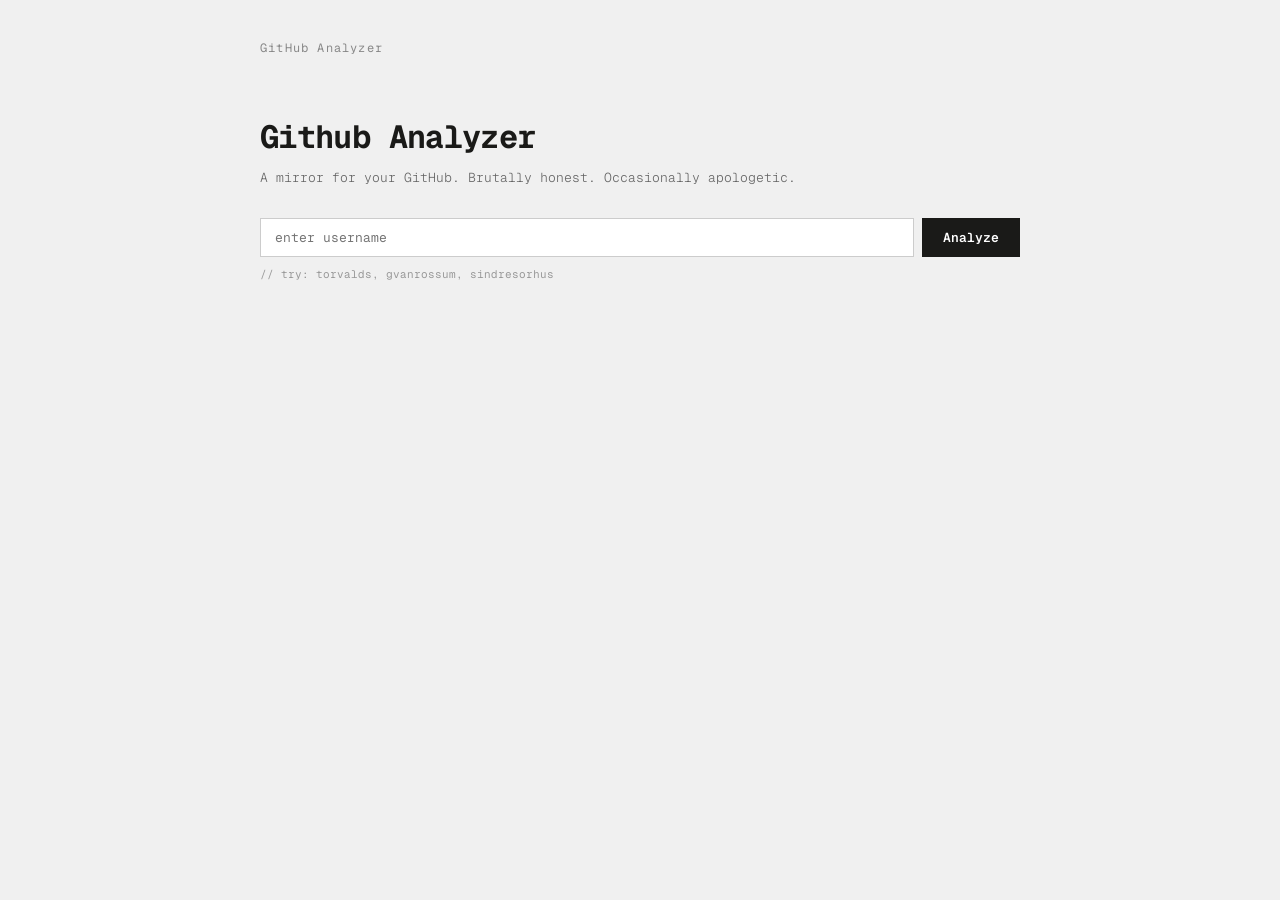
==== frontend/index_v2.html @ eb5abd28 "add index_v2 with results cards, compare mode, and winner declaration" ====
<!DOCTYPE html>
<html lang="en">
<head>
    <meta name="viewport" content="width=device-width, initial-scale=1.0">
    <link rel="preconnect" href="https://fonts.googleapis.com">
<link href="https://fonts.googleapis.com/css2?family=Geist+Mono:wght@300;400;500;600;700&display=swap" rel="stylesheet">
    <link rel="stylesheet" href="/frontend/style.css">
    <title>Github Analyzer</title>
</head>
<body>
<nav>
    <div class="nav-logo">
        <span class="dot"></span>
        GitHub Analyzer
    </div>
</nav>
<section class="hero">
    <h1 class="site-title">Github Analyzer</h1>
    <h1 class="tagline">A mirror for your GitHub. Brutally honest. Occasionally apologetic.</h1>
    <div class="input-row">
        <input type="text" placeholder="enter username" id="username-input">
        <button id="analyze-btn">Analyze</button>
    </div>
    <p class="hint">// try: torvalds, gvanrossum, sindresorhus</p>
</section>
<div id="results"></div>

<script>
    document.getElementById("analyze-btn").addEventListener("click", function() {
        const username = document.getElementById("username-input").value.trim()
        if (username === "") {
            document.getElementById("results").innerHTML = "<p>Please enter a username</p>"
            return 
        }
        document.getElementById("results").innerHTML = "<p>Analyzing....</p>"
        fetch(`http://127.0.0.1:5000/analyze/${username}`)
            .then(response => response.json())
            .then(data => {
                if (data.error) {
                    document.getElementById("results").innerHTML = `<p>${data.error}</p>`
                } else {
                    document.getElementById("results").innerHTML = `
                        <div class="results-card">
                            <img src="${data.profile.avatar_url}" width="80">
                            <h2>${data.profile.login}</h2>
                            <p>${data.summary}</p>
                        </div>
                        <div class="results-card">
                            <p>Codex Score: ${data.codex_score} / 100</p>
                            <p>⭐ Stars: ${data.stats.total_stars}</p>
                            <p>🍴 Forks: ${data.stats.total_forks}</p>
                            <p>👥 Followers: ${data.profile.followers}</p>
                        </div>
                        <div class="results-card">
                            <p>Badges: ${data.badges.join(", ")}</p>
                            <p>Languages: ${Object.keys(data.stats.languages).join(", ")}</p>
                        </div>
                        <div class="result-card">
                            <p>// compare with another developer</p>
                            <div class="input-row">
                                <input type="text" id="compare-input" placeholder="enter second username">
                                <button id="compare-btn">Compare</button>
                            </div>
                        </div>
                    `

                    document.getElementById("compare-btn").addEventListener("click", function() {
                        const username2 = document.getElementById("compare-input").value.trim()
                        if (username2 === "") {
                            document.getElementById("results").innerHTML = "<p>Please enter a second username</p>"
                            return 
                        }
                        document.getElementById("results").innerHTML = "<p>Analyzing....</p>"
                        fetch(`http://127.0.0.1:5000/compare/${username}/${username2}`)
                            .then(response => response.json())
                            .then(compareData => {
                                document.getElementById("results").innerHTML = `
                                    <div class="result-card">
                                        <h2>${compareData.user1.profile.login}</h2>
                                        <p>${compareData.user1.summary}</p>
                                        <p>Codex Score: ${compareData.user1.codex_score}</p>
                                    </div> 
                                    <div class="result-card">
                                        <h2>${compareData.user2.profile.login}</h2>
                                        <p>${compareData.user2.summary}</p>
                                        <p>Codex Score: ${compareData.user2.codex_score}</p>
                                    </div>      
                                    <div class="result-card">
                                        <p>🏆 Winner: ${compareData.winner}</p>
                                    </div>
                                `
                            })
                    })
                }
            })
    })

</script>

</body>
</html>
---- frontend/style.css ----
* {
    margin: 0;
    padding: 0;
    box-sizing: border-box;
}

body {
    font-family: 'Geist Mono', monospace;
    background-color: #f0f0f0;
    color: #1a1a18;
    max-width: 800px;
    margin: 0 auto;
    padding: 40px 20px;
}

nav {
    margin-bottom: 60px;
    font-size: 12px;
    letter-spacing: 0.1em;
    color: #888;
}

.hero {
    margin-bottom: 48px;
}

.hero img {
    width: 380px;
    max-width: 100%;
    display: block;
    margin: 0 auto 24px auto;
}

.tagline {
    font-size: 13px;
    color: #666;
    margin-bottom: 32px;
    font-weight: 300;
}

.input-row {
    display: flex;
    gap: 8px;
}

#username-input {
    flex: 1;
    padding: 10px 14px;
    font-family: 'Geist Mono', monospace;
    font-size: 13px;
    border: 1px solid #ccc;
    background: white;
    outline: none;
}

#analyze-btn {
    padding: 10px 20px;
    font-family: 'Geist Mono', monospace;
    font-size: 13px;
    font-weight: 600;
    border: 1px solid #1a1a18;
    background: #1a1a18;
    color: white;
    cursor: pointer;
}

.hint {
    font-size: 11px;
    color: #999;
    margin-top: 10px;
}

.site-title {
    font-size: 32px;
    font-weight: 700;
    letter-spacing: -0.02em;
    margin-bottom: 12px;
}

.results-card {
    background: white;
    border: 1px solid #ccc;
    padding: 24px;
    margin-top: 16px;
}

#compare-input {
    flex: 1;
    padding: 10px 14px;
    font-family: 'Geist Mono', monospace;
    font-size: 13px;
    border: 1px solid #ccc;
    background: white;
    outline: none;
}

#compare-btn {
    padding: 10px 20px;
    font-family: 'Geist Mono', monospace;
    font-size: 13px;
    font-weight: 600;
    border: 1px solid #1a1a18;
    background: #1a1a18;
    color: white;
    cursor: pointer;
}
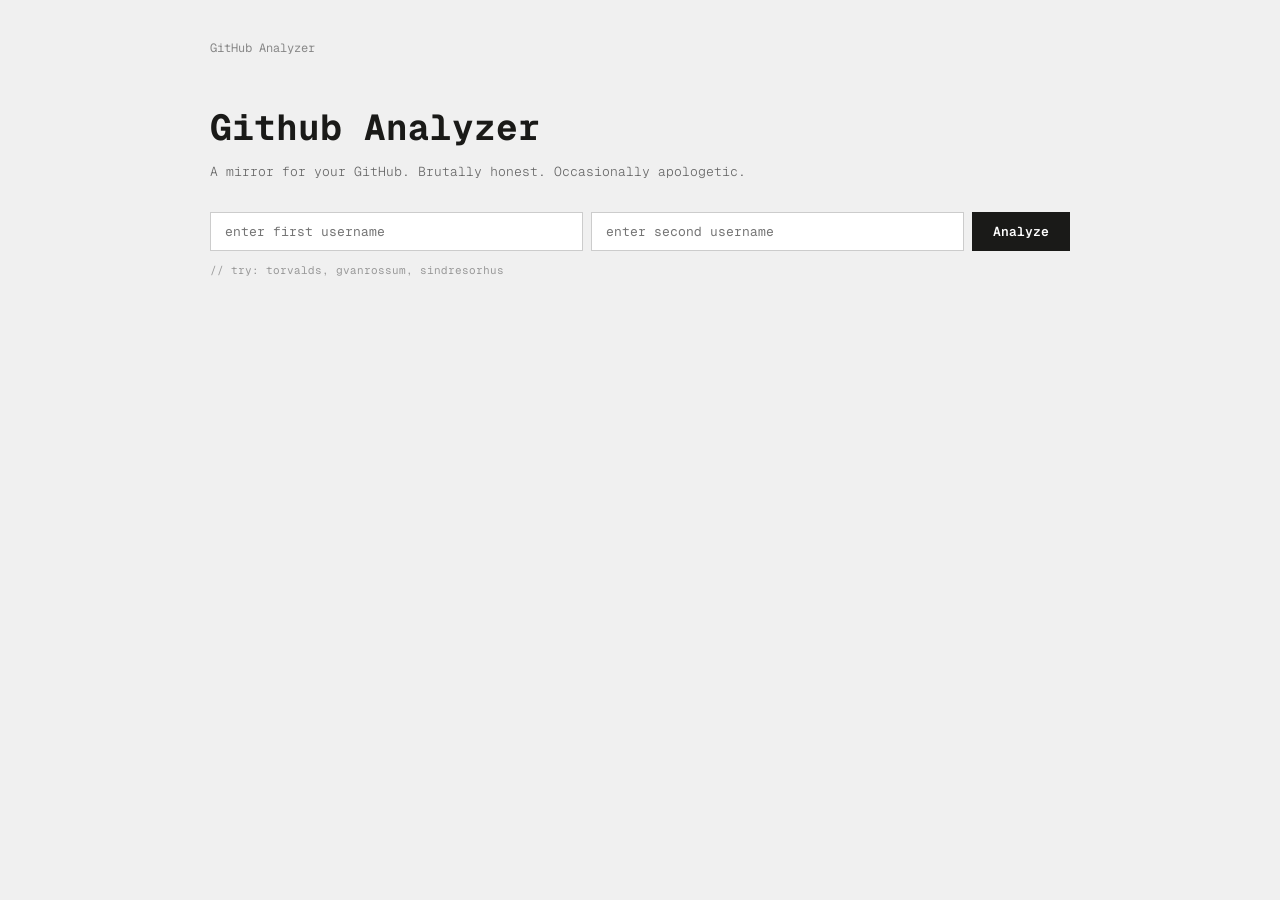
==== commit 4a0d9fe3: "finalize content output with clean summary, labels, and compare mode" ====
--- a/frontend/index_v2.html
+++ b/frontend/index_v2.html
@@ -16,9 +16,11 @@
 </nav>
 <section class="hero">
     <h1 class="site-title">Github Analyzer</h1>
-    <h1 class="tagline">A mirror for your GitHub. Brutally honest. Occasionally apologetic.</h1>
+    <p class="tagline">A mirror for your GitHub. Brutally honest. Occasionally apologetic.</p
+        >
     <div class="input-row">
-        <input type="text" placeholder="enter username" id="username-input">
+        <input type="text" placeholder="enter first username" id="username-input">
+        <input type="text" placeholder="enter second username" id="username2-input">
         <button id="analyze-btn">Analyze</button>
     </div>
     <p class="hint">// try: torvalds, gvanrossum, sindresorhus</p>
@@ -28,74 +30,57 @@
 <script>
     document.getElementById("analyze-btn").addEventListener("click", function() {
         const username = document.getElementById("username-input").value.trim()
+        const username2 = document.getElementById("username2-input").value.trim()
+
         if (username === "") {
-            document.getElementById("results").innerHTML = "<p>Please enter a username</p>"
+            document.getElementById("results").innerHTML = "<p>Please enter the first username</p>"
+            return
+        }
+        if (username2 === "") {
+            document.getElementById("results").innerHTML = "<p>Please enter the second username</p>"
             return 
         }
-        document.getElementById("results").innerHTML = "<p>Analyzing....</p>"
-        fetch(`http://127.0.0.1:5000/analyze/${username}`)
+
+        document.getElementById("results").innerHTML = `<p>Analyzing ${username} and ${username2}... this takes a few seconds</p>`
+
+        fetch(`/compare/${username}/${username2}`)
             .then(response => response.json())
             .then(data => {
                 if (data.error) {
                     document.getElementById("results").innerHTML = `<p>${data.error}</p>`
                 } else {
+                    const loser = data.winner === username ? username2 : username
                     document.getElementById("results").innerHTML = `
-                        <div class="results-card">
-                            <img src="${data.profile.avatar_url}" width="80">
-                            <h2>${data.profile.login}</h2>
-                            <p>${data.summary}</p>
-                        </div>
-                        <div class="results-card">
-                            <p>Codex Score: ${data.codex_score} / 100</p>
-                            <p>⭐ Stars: ${data.stats.total_stars}</p>
-                            <p>🍴 Forks: ${data.stats.total_forks}</p>
-                            <p>👥 Followers: ${data.profile.followers}</p>
-                        </div>
-                        <div class="results-card">
-                            <p>Badges: ${data.badges.join(", ")}</p>
-                            <p>Languages: ${Object.keys(data.stats.languages).join(", ")}</p>
-                        </div>
-                        <div class="result-card">
-                            <p>// compare with another developer</p>
-                            <div class="input-row">
-                                <input type="text" id="compare-input" placeholder="enter second username">
-                                <button id="compare-btn">Compare</button>
-                            </div>
-                        </div>
+                    <div class="results-card">
+                        <h1>${data.user1.profile.name || data.user1.profile.login}</h1>
+                        <p>${data.user1.summary}</p>
+                        <p>📊 Codex Score: ${data.user1.codex_score} / 100</p>
+                        <p>⭐ Stars: ${data.user1.stats.total_stars}</p>
+                        <p>🍴 Forks: ${data.user1.stats.total_forks}</p>
+                        <p>👥 Followers: ${data.user1.profile.followers}</p>
+                        <p>📁 Repos: ${data.user1.profile.public_repos}</p>
+                        <p>💻Languages: ${Object.keys(data.user1.stats.languages).join(", ")}</p>
+                        <p>${data.user1.badges.join(", ")}</p>
+                    </div>
+                    <div class="results-card">
+                        <h1>${data.user2.profile.name || data.user2.profile.login}</h1>
+                        <p>${data.user2.summary}</p>
+                        <p>📊 Codex Score: ${data.user2.codex_score} / 100</p>
+                        <p>⭐ Stars: ${data.user2.stats.total_stars}</p>
+                        <p>🍴 Forks: ${data.user2.stats.total_forks}</p>
+                        <p>👥 Followers: ${data.user2.profile.followers}</p>
+                        <p>📁 Repos: ${data.user2.profile.public_repos}</p>
+                        <p>💻 Languages: ${Object.keys(data.user2.stats.languages).join(", ")}</p>
+                        <p>${data.user2.badges.join(", ")}</p>
+                    </div>
+                    <div class="results-card">    
+                        <p>🏆 ${data.winner} wins.</p>
+                        <p>Sorry ${loser}. The algorithm has spoken. No appeals accepted.</p>
+                    </div>
                     `
-
-                    document.getElementById("compare-btn").addEventListener("click", function() {
-                        const username2 = document.getElementById("compare-input").value.trim()
-                        if (username2 === "") {
-                            document.getElementById("results").innerHTML = "<p>Please enter a second username</p>"
-                            return 
-                        }
-                        document.getElementById("results").innerHTML = "<p>Analyzing....</p>"
-                        fetch(`http://127.0.0.1:5000/compare/${username}/${username2}`)
-                            .then(response => response.json())
-                            .then(compareData => {
-                                document.getElementById("results").innerHTML = `
-                                    <div class="result-card">
-                                        <h2>${compareData.user1.profile.login}</h2>
-                                        <p>${compareData.user1.summary}</p>
-                                        <p>Codex Score: ${compareData.user1.codex_score}</p>
-                                    </div> 
-                                    <div class="result-card">
-                                        <h2>${compareData.user2.profile.login}</h2>
-                                        <p>${compareData.user2.summary}</p>
-                                        <p>Codex Score: ${compareData.user2.codex_score}</p>
-                                    </div>      
-                                    <div class="result-card">
-                                        <p>🏆 Winner: ${compareData.winner}</p>
-                                    </div>
-                                `
-                            })
-                    })
                 }
             })
     })
-
 </script>
-
 </body>
 </html>
--- a/frontend/style.css
+++ b/frontend/style.css
@@ -8,42 +8,37 @@
     font-family: 'Geist Mono', monospace;
     background-color: #f0f0f0;
     color: #1a1a18;
-    max-width: 800px;
+    max-width: 900px;
     margin: 0 auto;
-    padding: 40px 20px;
+    padding:  40px 20px;
 }
 
 nav {
-    margin-bottom: 60px;
+    margin-bottom: 48px;
     font-size: 12px;
-    letter-spacing: 0.1em;
     color: #888;
 }
 
-.hero {
-    margin-bottom: 48px;
-}
-
-.hero img {
-    width: 380px;
-    max-width: 100%;
-    display: block;
-    margin: 0 auto 24px auto;
+.site-title {
+    font-size: 36px;
+    font-weight: 700;
+    margin-bottom: 12px;
 }
 
 .tagline {
     font-size: 13px;
     color: #666;
+    font-weight: 300;
     margin-bottom: 32px;
-    font-weight: 300;
 }
 
 .input-row {
     display: flex;
     gap: 8px;
+    margin-bottom: 12px;
 }
 
-#username-input {
+input {
     flex: 1;
     padding: 10px 14px;
     font-family: 'Geist Mono', monospace;
@@ -53,7 +48,7 @@
     outline: none;
 }
 
-#analyze-btn {
+button {
     padding: 10px 20px;
     font-family: 'Geist Mono', monospace;
     font-size: 13px;
@@ -67,14 +62,6 @@
 .hint {
     font-size: 11px;
     color: #999;
-    margin-top: 10px;
-}
-
-.site-title {
-    font-size: 32px;
-    font-weight: 700;
-    letter-spacing: -0.02em;
-    margin-bottom: 12px;
 }
 
 .results-card {
@@ -82,25 +69,4 @@
     border: 1px solid #ccc;
     padding: 24px;
     margin-top: 16px;
-}
-
-#compare-input {
-    flex: 1;
-    padding: 10px 14px;
-    font-family: 'Geist Mono', monospace;
-    font-size: 13px;
-    border: 1px solid #ccc;
-    background: white;
-    outline: none;
-}
-
-#compare-btn {
-    padding: 10px 20px;
-    font-family: 'Geist Mono', monospace;
-    font-size: 13px;
-    font-weight: 600;
-    border: 1px solid #1a1a18;
-    background: #1a1a18;
-    color: white;
-    cursor: pointer;
 }
